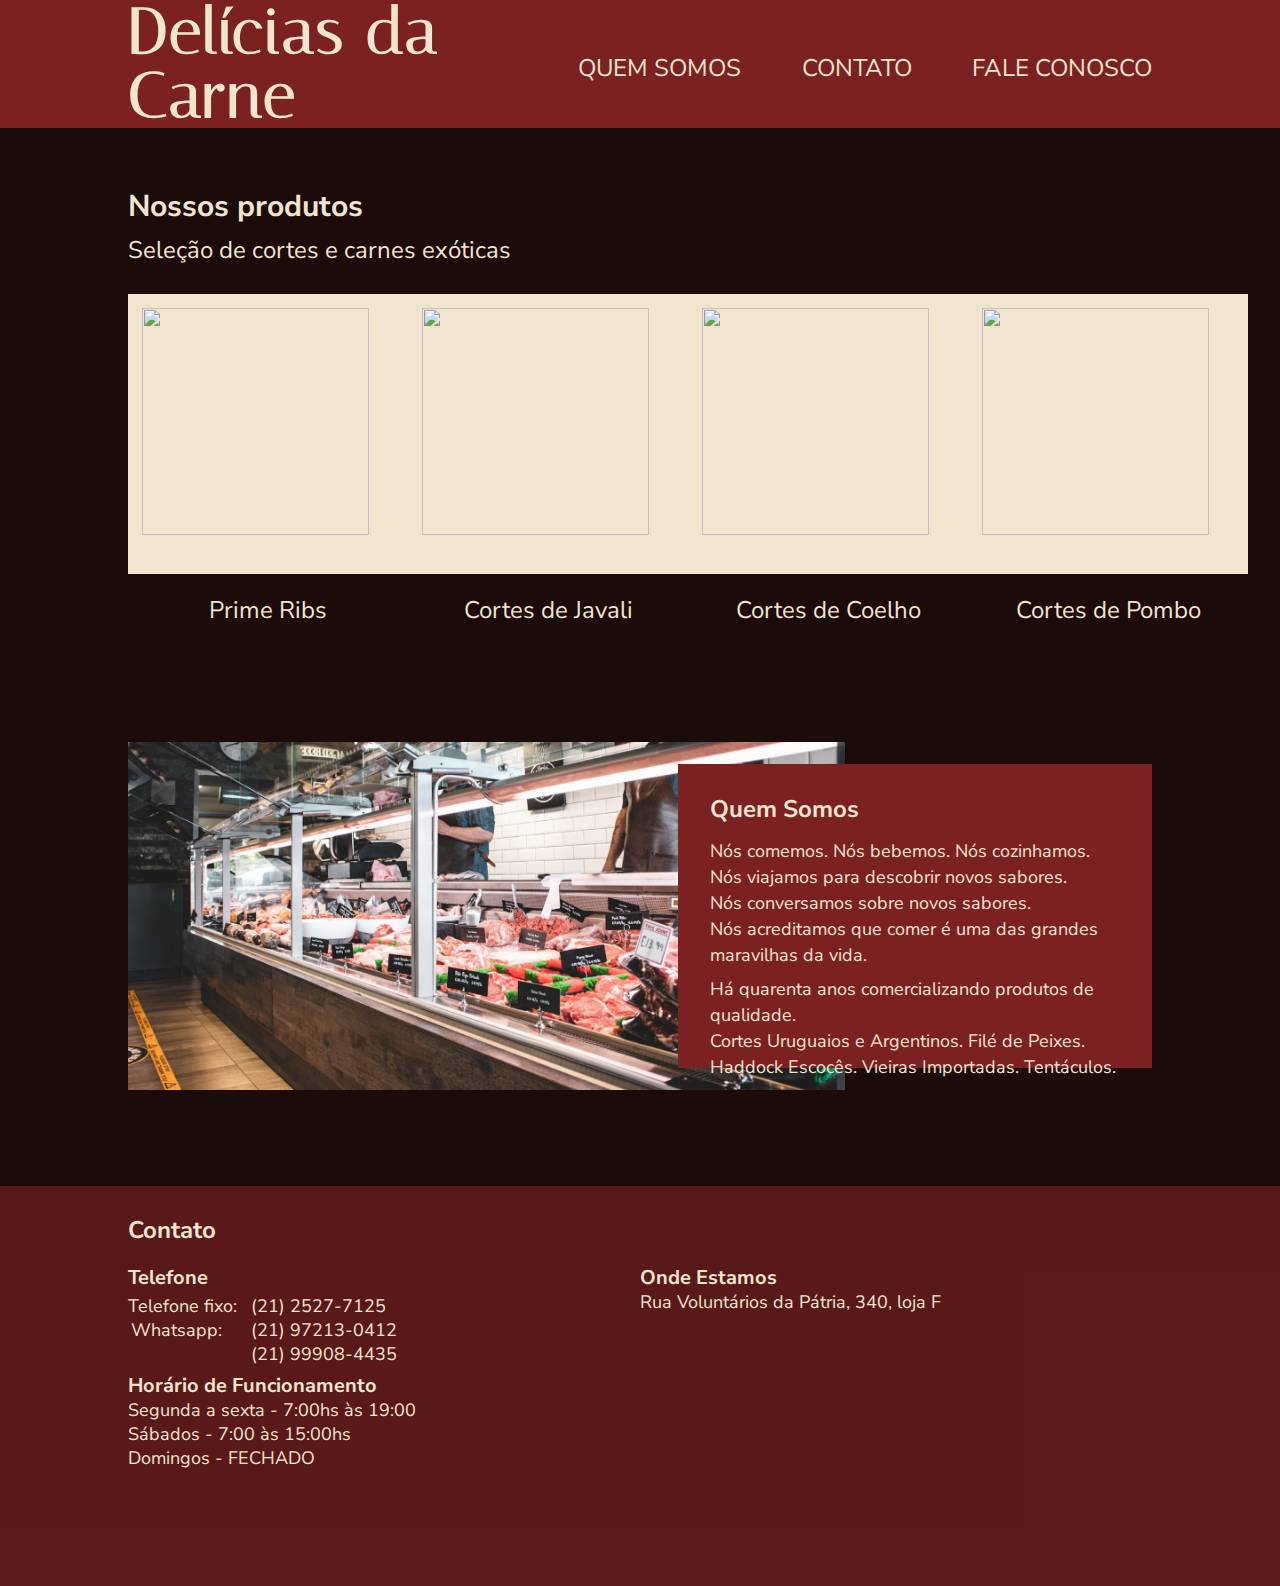
==== index.html @ db03df8c "página inicial finalizada e base do fale conosco" ====
<!DOCTYPE html>
<html lang="pt-br">

<head>
  <meta charset="utf-8">
  <meta name="viewport" content="width=device-width">
  <title>Home | Delícias da Carne</title>
  <link rel="preconnect" href="https://fonts.googleapis.com">
  <link rel="preconnect" href="https://fonts.gstatic.com" crossorigin>
  <link href="https://fonts.googleapis.com/css2?family=Italiana&family=Nunito+Sans&display=swap" rel="stylesheet">
  <link href="reset.css" rel="stylesheet" type="text/css" />
  <link href="style.css" rel="stylesheet" type="text/css" />
</head>

<body>

  <nav>
    <div id="navDiv">
      <a href="faleconosco.html">
        <h1>Delícias da Carne</h1>
      </a>
      <div id="links">
        <a href="#quemSomos">Quem Somos</a>
        <a href="#contato">Contato</a>
        <a href="/faleconosco.html">Fale Conosco</a>
      </div>
    </div>
  </nav>

  <main>

    <section id="produtos">

      <div>
        <h2>Nossos produtos</h2>
        <p class="subtitulo">Seleção de cortes e carnes exóticas</p>
      </div>

      <div class="produtosDiv">

        <div class="produto">

          <div class="produtoFundo">
            <img
              src="https://images.unsplash.com/photo-1547050605-2f268cd5daf0?ixlib=rb-4.0.3&ixid=MnwxMjA3fDB8MHxwaG90by1wYWdlfHx8fGVufDB8fHx8&auto=format&fit=crop&w=1170&q=80"
              alt="">
          </div>
          <h3 class="subtitulo">Prime Ribs</h3>
        </div>

        <div class="produto">
          <div class="produtoFundo">
            <img
              src="https://images.unsplash.com/photo-1547050605-2f268cd5daf0?ixlib=rb-4.0.3&ixid=MnwxMjA3fDB8MHxwaG90by1wYWdlfHx8fGVufDB8fHx8&auto=format&fit=crop&w=1170&q=80"
              alt="">
          </div>
          <h3 class="subtitulo">Cortes de Javali</h3>
        </div>

        <div class="produto">
          <div class="produtoFundo">
            <img
              src="https://images.unsplash.com/photo-1547050605-2f268cd5daf0?ixlib=rb-4.0.3&ixid=MnwxMjA3fDB8MHxwaG90by1wYWdlfHx8fGVufDB8fHx8&auto=format&fit=crop&w=1170&q=80"
              alt="">
          </div>
          <h3 class="subtitulo">Cortes de Coelho</h3>
        </div>

        <div class="produto">
          <div class="produtoFundo">
            <img
              src="https://images.unsplash.com/photo-1547050605-2f268cd5daf0?ixlib=rb-4.0.3&ixid=MnwxMjA3fDB8MHxwaG90by1wYWdlfHx8fGVufDB8fHx8&auto=format&fit=crop&w=1170&q=80"
              alt="">
          </div>
          <h3 class="subtitulo">Cortes de Pombo</h3>
        </div>

      </div>

    </section>

    <section id="quemSomos">

      <img id="quemSomosFoto" src="/assets/fotoAcougue.png" alt="Carne no balcão de exposição em açougue">

      <div id="quemSomosTexto">

        <h3>Quem Somos</h3>

        <p class="texto">
          Nós comemos. Nós bebemos. Nós cozinhamos.<br>
          Nós viajamos para descobrir novos sabores.<br>
          Nós conversamos sobre novos sabores.<br>
          Nós acreditamos que comer é uma das grandes maravilhas da vida.
        </p>

        <p class="texto">
          Há quarenta anos comercializando produtos de qualidade.<br>
          Cortes Uruguaios e Argentinos. Filé de Peixes.<br>
          Haddock Escocês. Vieiras Importadas. Tentáculos.
        </p>

      </div>

    </section>

  </main>

  <footer id="contato">

    <h3>Contato</h3>

    <section id="contatoConteudo">

      <div class="contatoDiv">

        <div class="telefoneDiv">
          <h4>Telefone</h4>
          <table class="texto">
            <tr>
              <td>Telefone fixo:</td>
              <td>(21) 2527-7125</td>
            </tr>
            <td><i class="fa fa-whatsapp" aria-hidden="true"></i>Whatsapp:</td>
            <td>(21) 97213-0412</td>
            <tr>
            <tr>
              <td></td>
              <td>(21) 99908-4435</td>
            </tr>

            </tr>
          </table>
        </div>

        <h4>Horário de Funcionamento</h4>
        <p class="texto">Segunda a sexta - 7:00hs às 19:00<br>
          Sábados - 7:00 às 15:00hs<br>
          Domingos - FECHADO</p>

      </div>

      <div class="ondeEstamos">
        <h4>Onde Estamos</h4>
        <p class="texto">Rua Voluntários da Pátria, 340, loja F</p>
        <div class="mapa">
          <iframe
            src="https://www.google.com/maps/embed?pb=!1m18!1m12!1m3!1d3673.879719226492!2d-43.19608018448703!3d-22.95465644535298!2m3!1f0!2f0!3f0!3m2!1i1024!2i768!4f13.1!3m3!1m2!1s0x997fe09f122171%3A0x11c7501c1a0c4c3d!2sR.%20Volunt%C3%A1rios%20da%20P%C3%A1tria%2C%20340%20-%20Botafogo%2C%20Rio%20de%20Janeiro%20-%20RJ%2C%2022270-016!5e0!3m2!1spt-BR!2sbr!4v1677708108011!5m2!1spt-BR!2sbr"
            width="650" height="216" style="border:0;" allowfullscreen="" loading="lazy"
            referrerpolicy="no-referrer-when-downgrade"></iframe>
        </div>
      </div>

    </section>

  </footer>

  <script src="/JS/script.js"></script>
  <script src="https://kit.fontawesome.com/33f6e12534.js" crossorigin="anonymous"></script>

</body>

</html>
---- style.css ----
:root {
  --preto: #1b0c09;
  --vermelho: #7b2121;
  --vermelhoEscuro: rgba(123, 33, 33, 0.65);
  --bege: #f2e5d0;
}

/* estilos globais */

html,
body {
  height: 100%;
  width: 100%;
  color: var(--bege);
  background-color: var(--preto);
  font-family: "Nunito Sans";
}

/* texto */

h1 {
  font-family: "Italiana";
  font-size: 64px;
  font-weight: bold;
  letter-spacing: 2px;
  text-transform: none;
}

h2 {
  font-size: 30px;
  font-weight: bold;

  margin-bottom: 16px;
}

h3 {
  font-size: 24px;
  font-weight: bold;
  margin-bottom: 24px;
}

h4 {
  font-size: 20px;
  font-weight: bold;
}

.texto {
  font-size: 18px;
  font-weight: 400;
}

.fa {
  color: var(--bege);
}

/* links */

a {
  font-family: "Nunito Sans";
  font-size: 24px;
  color: var(--bege);
  text-decoration: none;
  text-transform: uppercase;
}

a:visited {
  text-decoration: none;
  color: var(--bege);
}

/* nav */

nav {
  height: 128px;
  background-color: var(--vermelho);

  display: flex;
  align-items: center;
  justify-content: space-between;
  width: 100%;

  margin-bottom: 64px;
}

#links {
  width: 640px;
  display: flex;
  justify-content: space-between;
  align-items: center;
  padding-top: 0.5em;
}

#navDiv {
  padding: 0 128px;
  width: 100%;
  display: flex;
  justify-content: space-between;
  align-items: center;
  margin: 0 auto;
}

/* conteúdo principal */

main {
  padding: 0 128px;
  display: flex;
  flex-direction: column;
  justify-content: center;
  align-items: center;
  margin: 0 auto;
}

section {
  margin-bottom: 96px;
}

/* produtos */

.produtosDiv {
  display: flex;
  justify-content: space-between;

  margin-top: 32px;
}

#produtos {
  width: 100%;
}

img {
  height: 90%;
  width: 90%;
}

.produtoFundo {
  display: flex;
  justify-content: center;
  align-items: center;

  width: 280px;
  height: 280px;
  background-color: var(--bege);

  margin-bottom: 24px;
}

.produto {
  display: flex;
  flex-direction: column;
  align-items: center;
}

.subtitulo {
  font-size: 24px;
  font-weight: 400;
}

/* quem somos */

#quemSomos {
  width: 100%;
  box-sizing: border-box;

  display: flex;
  align-items: center;
  justify-content: space-between;

  position: relative;
}

#quemSomosTexto {
  font-size: 18px;
  line-height: 26px;

  height: 240px;
  width: 40%;
  padding: 32px;
  background-color: var(--vermelho);

  position: absolute;
  right: 0;
}

#quemSomosFoto {
  height: 70%;
  width: 70%;

  object-fit: cover;
}

#quemSomos h3 {
  margin-bottom: 16px;
}

#quemSomos p {
  margin-bottom: 8px;
}

/* footer/contato */

footer {
  padding-top: 32px;
  background-color: var(--vermelhoEscuro);
  padding-left: 128px;
  padding-right: 128px;
}

#contatoConteudo {
  display: flex;
  justify-content: space-between;

  padding-bottom: 32px;
  line-height: 24px;
}

.contatoDiv {
  display: flex;
  flex-direction: column;
}

.contatoDiv div {
  display: flex;
  flex-direction: column;

  margin-bottom: 8px;
}

.contatoDiv div h4 {
  margin-bottom: 4px;
}

.ondeEstamos {
  width: 50%;
}

.mapa {
  overflow: hidden;
  padding-bottom: 240px;
  position: relative;
  height: 0;
}

.mapa iframe {
  left: 0;
  top: 0;
  height: 240px;
  width: 100%;
  position: absolute;
}

i {
  margin-right: 3px;
}
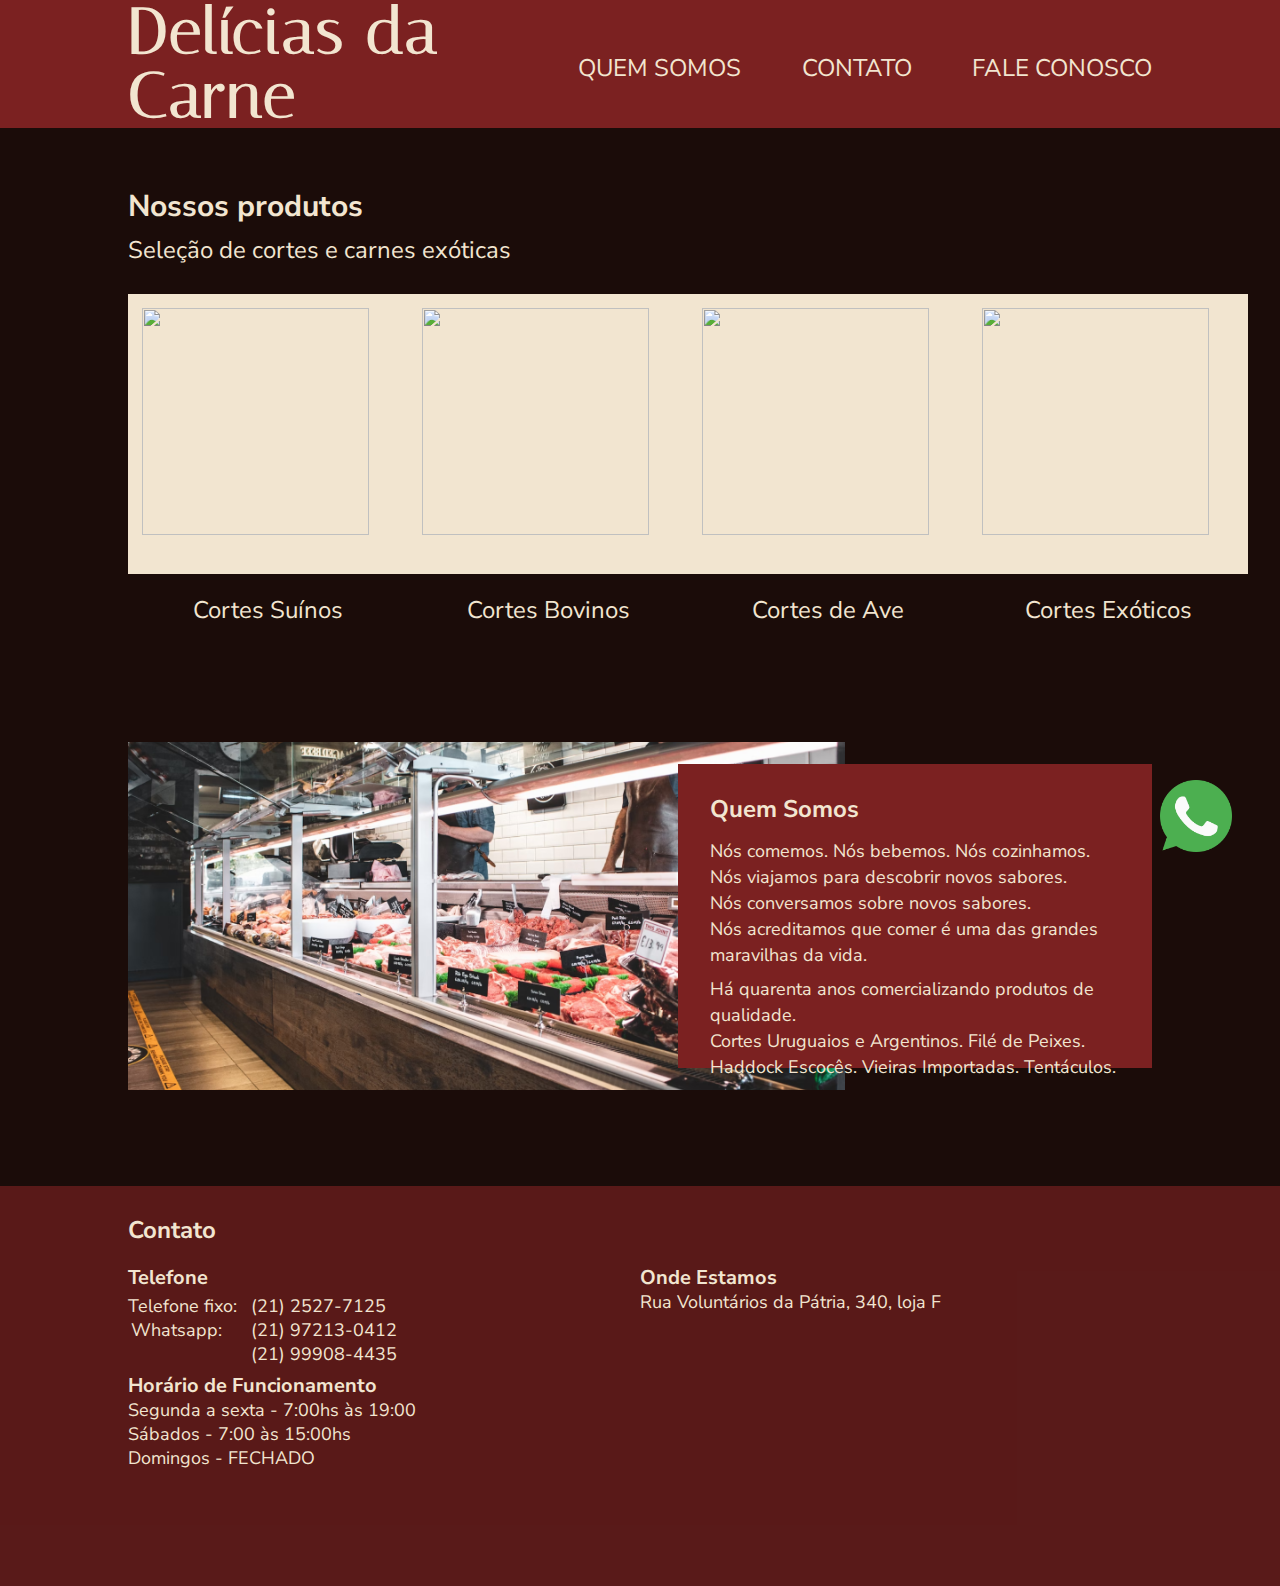
==== commit 90aecb8a: "Projeto finalizado" ====
--- a/index.html
+++ b/index.html
@@ -8,8 +8,8 @@
   <link rel="preconnect" href="https://fonts.googleapis.com">
   <link rel="preconnect" href="https://fonts.gstatic.com" crossorigin>
   <link href="https://fonts.googleapis.com/css2?family=Italiana&family=Nunito+Sans&display=swap" rel="stylesheet">
-  <link href="reset.css" rel="stylesheet" type="text/css" />
-  <link href="style.css" rel="stylesheet" type="text/css" />
+  <link href="reset.css" rel="stylesheet" type="text/css">
+  <link href="style.css" rel="stylesheet" type="text/css">
 </head>
 
 <body>
@@ -45,7 +45,7 @@
               src="https://images.unsplash.com/photo-1547050605-2f268cd5daf0?ixlib=rb-4.0.3&ixid=MnwxMjA3fDB8MHxwaG90by1wYWdlfHx8fGVufDB8fHx8&auto=format&fit=crop&w=1170&q=80"
               alt="">
           </div>
-          <h3 class="subtitulo">Prime Ribs</h3>
+          <h3 class="subtitulo">Cortes Suínos</h3>
         </div>
 
         <div class="produto">
@@ -54,7 +54,7 @@
               src="https://images.unsplash.com/photo-1547050605-2f268cd5daf0?ixlib=rb-4.0.3&ixid=MnwxMjA3fDB8MHxwaG90by1wYWdlfHx8fGVufDB8fHx8&auto=format&fit=crop&w=1170&q=80"
               alt="">
           </div>
-          <h3 class="subtitulo">Cortes de Javali</h3>
+          <h3 class="subtitulo">Cortes Bovinos</h3>
         </div>
 
         <div class="produto">
@@ -63,7 +63,7 @@
               src="https://images.unsplash.com/photo-1547050605-2f268cd5daf0?ixlib=rb-4.0.3&ixid=MnwxMjA3fDB8MHxwaG90by1wYWdlfHx8fGVufDB8fHx8&auto=format&fit=crop&w=1170&q=80"
               alt="">
           </div>
-          <h3 class="subtitulo">Cortes de Coelho</h3>
+          <h3 class="subtitulo">Cortes de Ave</h3>
         </div>
 
         <div class="produto">
@@ -72,7 +72,7 @@
               src="https://images.unsplash.com/photo-1547050605-2f268cd5daf0?ixlib=rb-4.0.3&ixid=MnwxMjA3fDB8MHxwaG90by1wYWdlfHx8fGVufDB8fHx8&auto=format&fit=crop&w=1170&q=80"
               alt="">
           </div>
-          <h3 class="subtitulo">Cortes de Pombo</h3>
+          <h3 class="subtitulo">Cortes Exóticos</h3>
         </div>
 
       </div>
@@ -104,6 +104,14 @@
 
     </section>
 
+    <div>
+
+      <a href="https://github.com/jlhmtt">
+        <img src="/assets/whatsapp.png" id="wpp" alt="Ícone do Whatsapp">
+      </a>
+
+    </div>
+
   </main>
 
   <footer id="contato">
@@ -117,19 +125,22 @@
         <div class="telefoneDiv">
           <h4>Telefone</h4>
           <table class="texto">
+
             <tr>
               <td>Telefone fixo:</td>
               <td>(21) 2527-7125</td>
             </tr>
-            <td><i class="fa fa-whatsapp" aria-hidden="true"></i>Whatsapp:</td>
-            <td>(21) 97213-0412</td>
+
             <tr>
+              <td><i class="fa fa-whatsapp" aria-hidden="true"></i>Whatsapp:</td>
+              <td>(21) 97213-0412</td>
+            </tr>
+
             <tr>
               <td></td>
               <td>(21) 99908-4435</td>
             </tr>
 
-            </tr>
           </table>
         </div>
 
--- a/style.css
+++ b/style.css
@@ -196,7 +196,25 @@
   margin-bottom: 8px;
 }
 
-/* footer/contato */
+/* whatsapp */
+
+#wpp {
+  position: fixed;
+  right: 2em;
+  bottom: 2em;
+  
+  width: 3em;
+  height: 3em;
+
+  transition: 100ms;
+}
+
+#wpp:hover {
+  width: 3.5em;
+  height: 3.5em;
+}
+
+/* footer e contato */
 
 footer {
   padding-top: 32px;
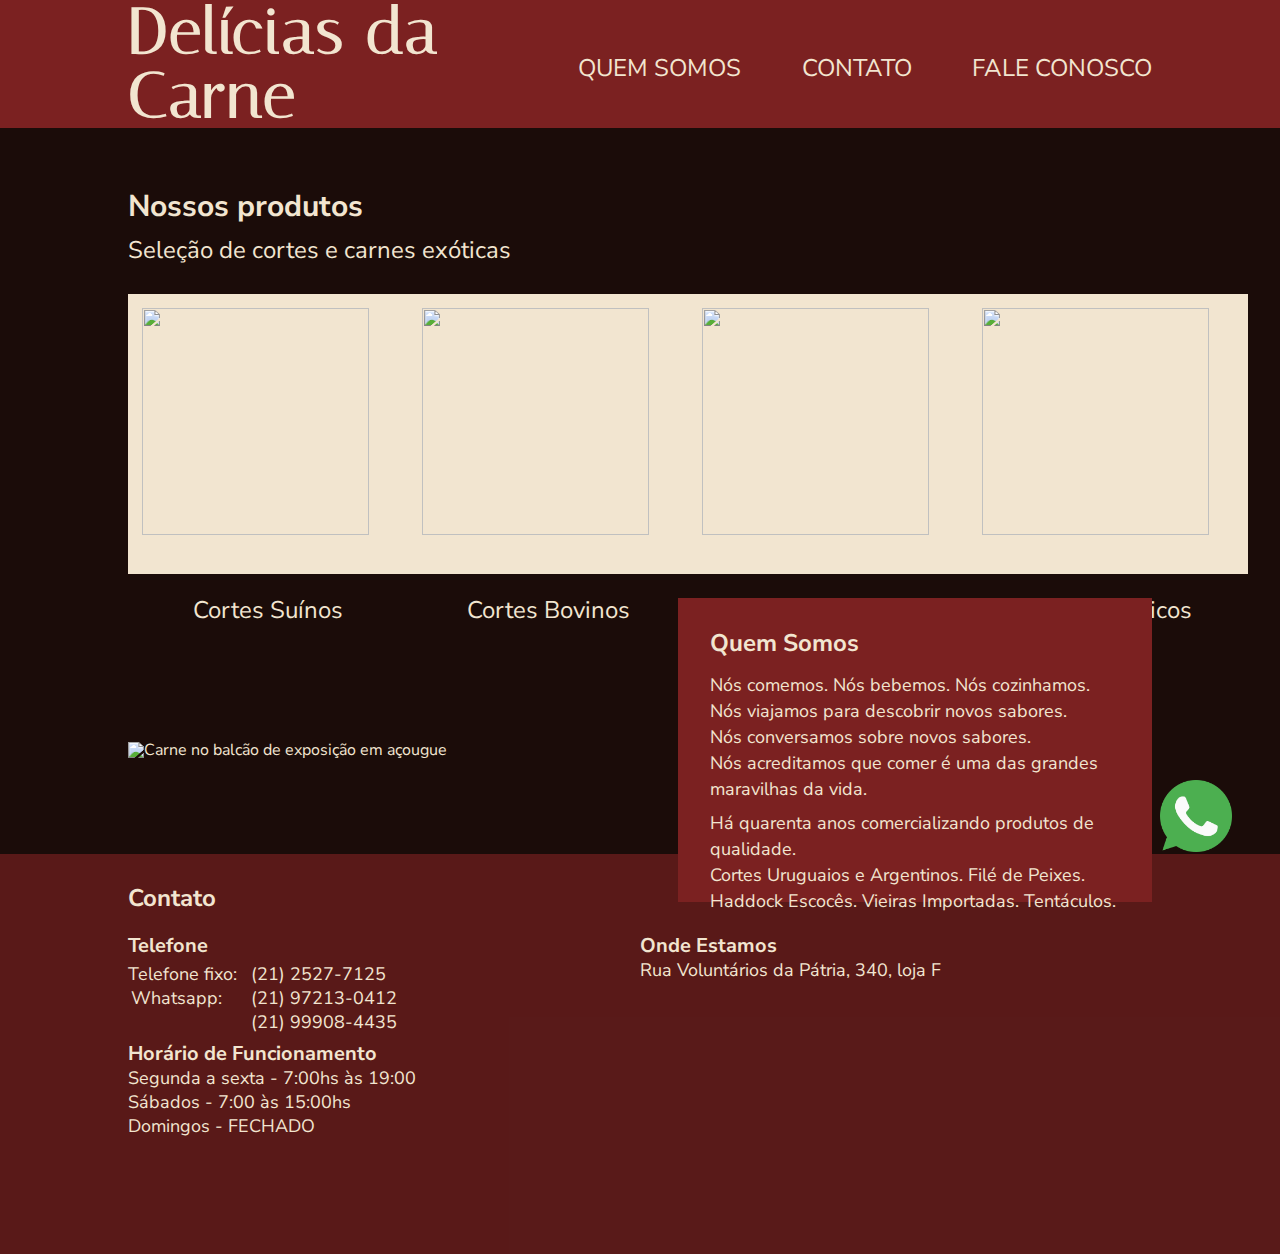
==== commit abead886: "Ajuste no caminho de links e imagens" ====
--- a/index.html
+++ b/index.html
@@ -16,13 +16,13 @@
 
   <nav>
     <div id="navDiv">
-      <a href="faleconosco.html">
+      <a href="./delicias-da-carne">
         <h1>Delícias da Carne</h1>
       </a>
       <div id="links">
         <a href="#quemSomos">Quem Somos</a>
         <a href="#contato">Contato</a>
-        <a href="/faleconosco.html">Fale Conosco</a>
+        <a href="./delicias-da-carne/faleconosco.html">Fale Conosco</a>
       </div>
     </div>
   </nav>
@@ -81,7 +81,7 @@
 
     <section id="quemSomos">
 
-      <img id="quemSomosFoto" src="/assets/fotoAcougue.png" alt="Carne no balcão de exposição em açougue">
+      <img id="quemSomosFoto" src="./delicias-da-carne/assets/fotoAcougue.png" alt="Carne no balcão de exposição em açougue">
 
       <div id="quemSomosTexto">
 
@@ -107,7 +107,7 @@
     <div>
 
       <a href="https://github.com/jlhmtt">
-        <img src="/assets/whatsapp.png" id="wpp" alt="Ícone do Whatsapp">
+        <img src="assets/whatsapp.png" id="wpp" alt="Ícone do Whatsapp">
       </a>
 
     </div>
@@ -166,9 +166,9 @@
 
   </footer>
 
-  <script src="/JS/script.js"></script>
+  <script src="./delicias-da-carne/script.js"></script>
   <script src="https://kit.fontawesome.com/33f6e12534.js" crossorigin="anonymous"></script>
 
 </body>
 
-</html>+</html>
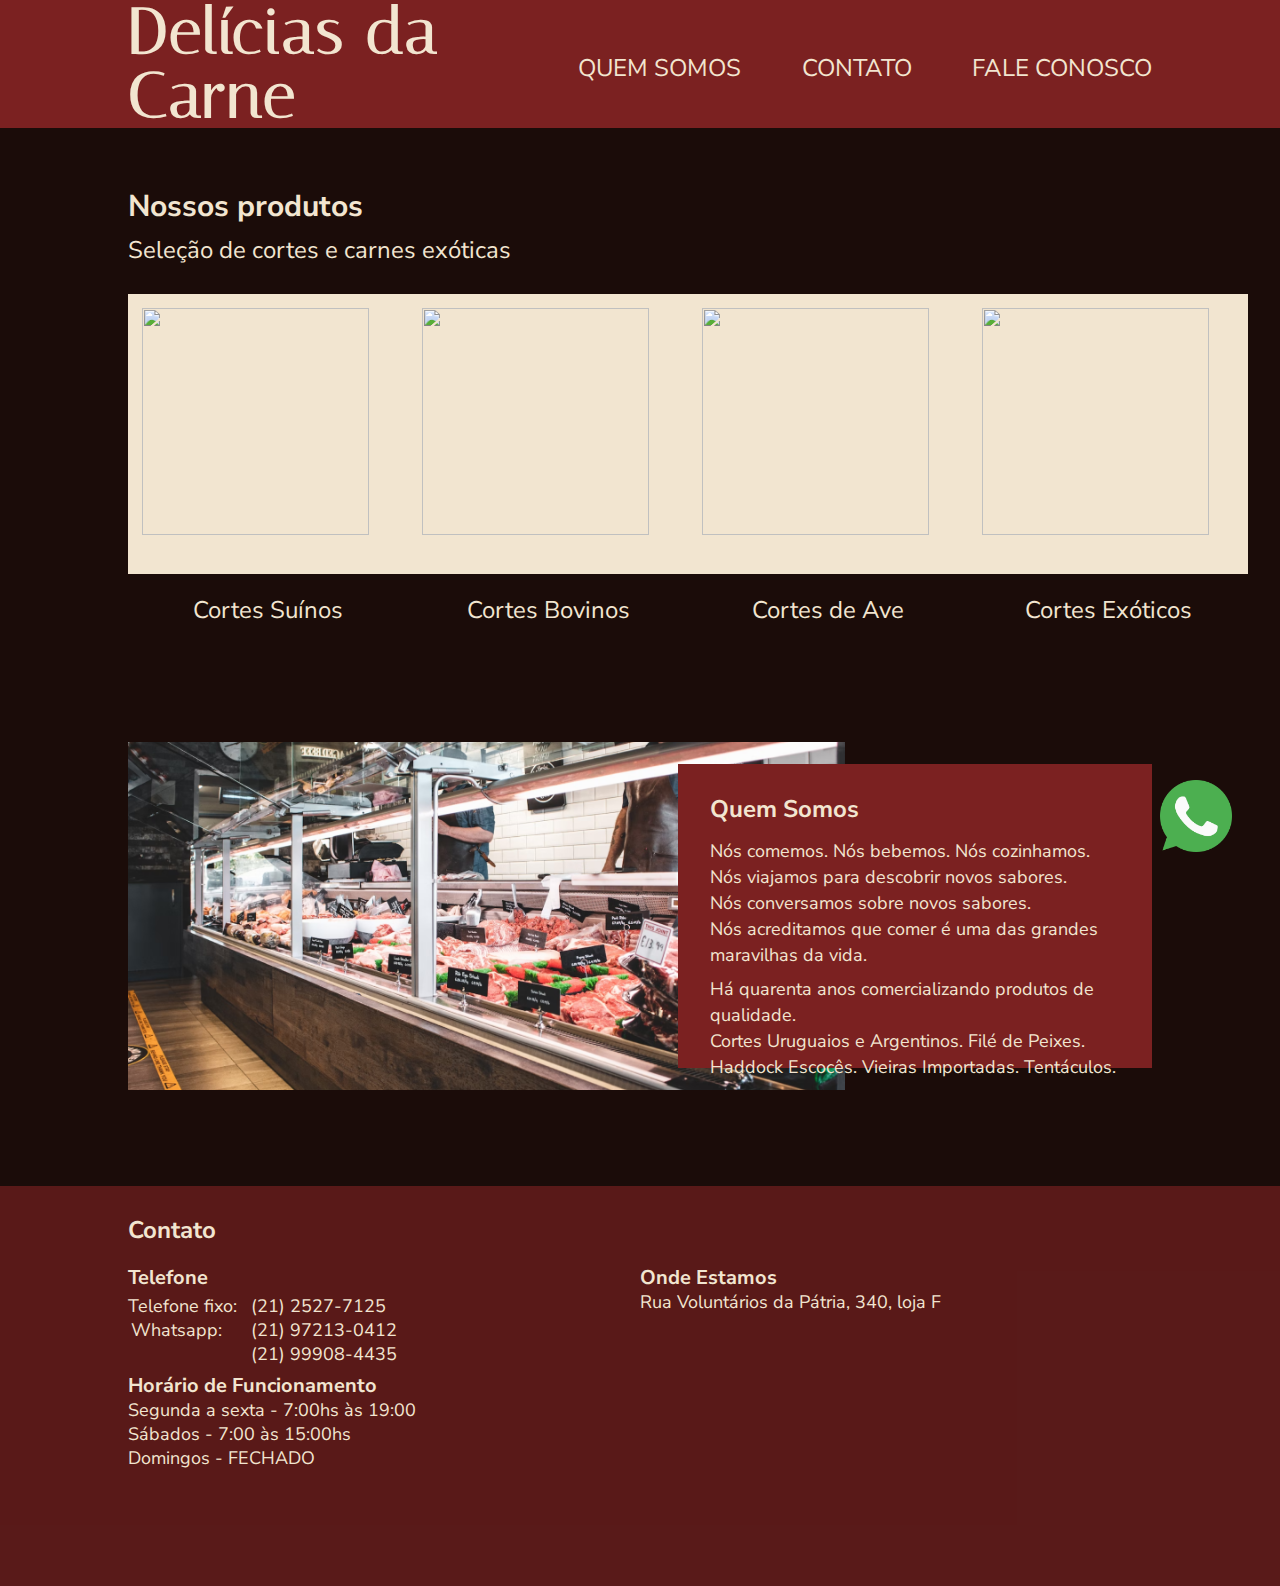
==== commit 6cbb0861: "Ajuste no caminho de links e imagens" ====
--- a/index.html
+++ b/index.html
@@ -16,13 +16,13 @@
 
   <nav>
     <div id="navDiv">
-      <a href="./delicias-da-carne">
+      <a href="delicias-da-carne">
         <h1>Delícias da Carne</h1>
       </a>
       <div id="links">
         <a href="#quemSomos">Quem Somos</a>
         <a href="#contato">Contato</a>
-        <a href="./delicias-da-carne/faleconosco.html">Fale Conosco</a>
+        <a href="faleconosco.html">Fale Conosco</a>
       </div>
     </div>
   </nav>
@@ -81,7 +81,7 @@
 
     <section id="quemSomos">
 
-      <img id="quemSomosFoto" src="./delicias-da-carne/assets/fotoAcougue.png" alt="Carne no balcão de exposição em açougue">
+      <img id="quemSomosFoto" src="assets/fotoAcougue.png" alt="Carne no balcão de exposição em açougue">
 
       <div id="quemSomosTexto">
 
